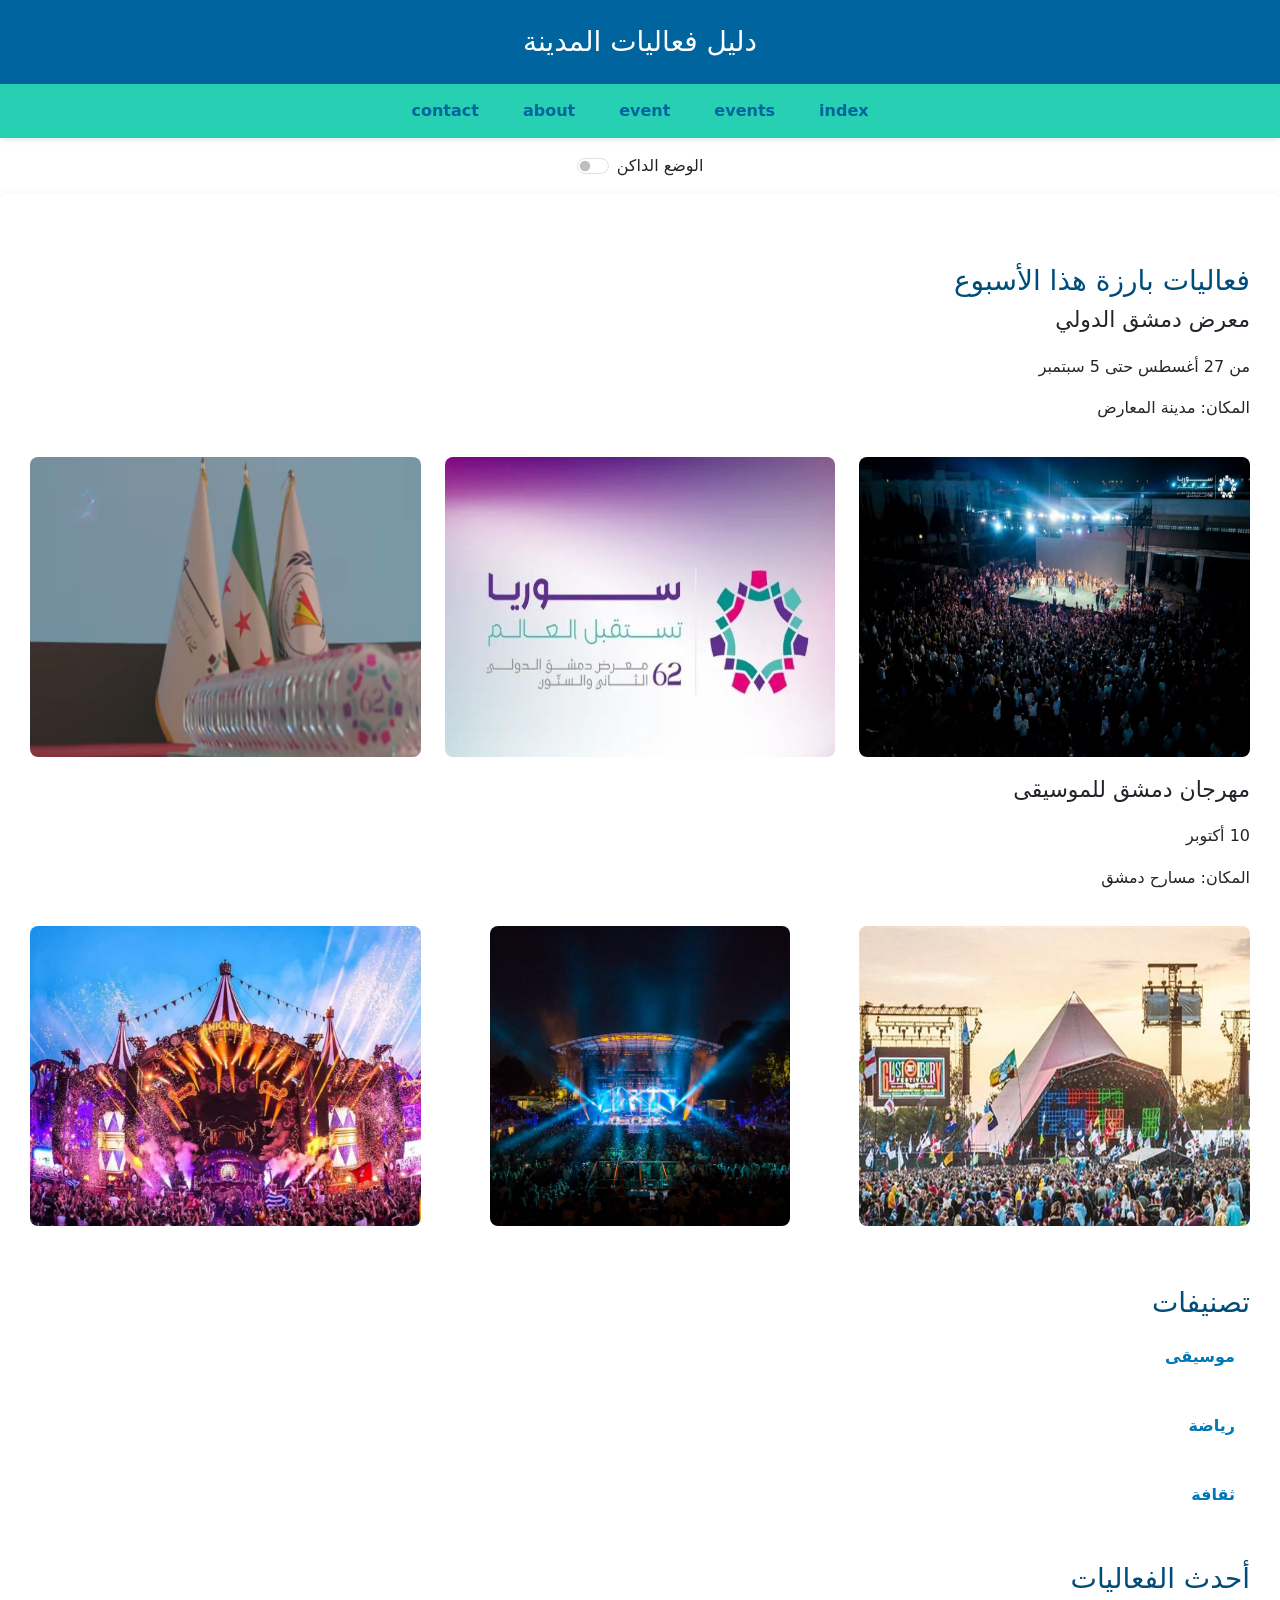
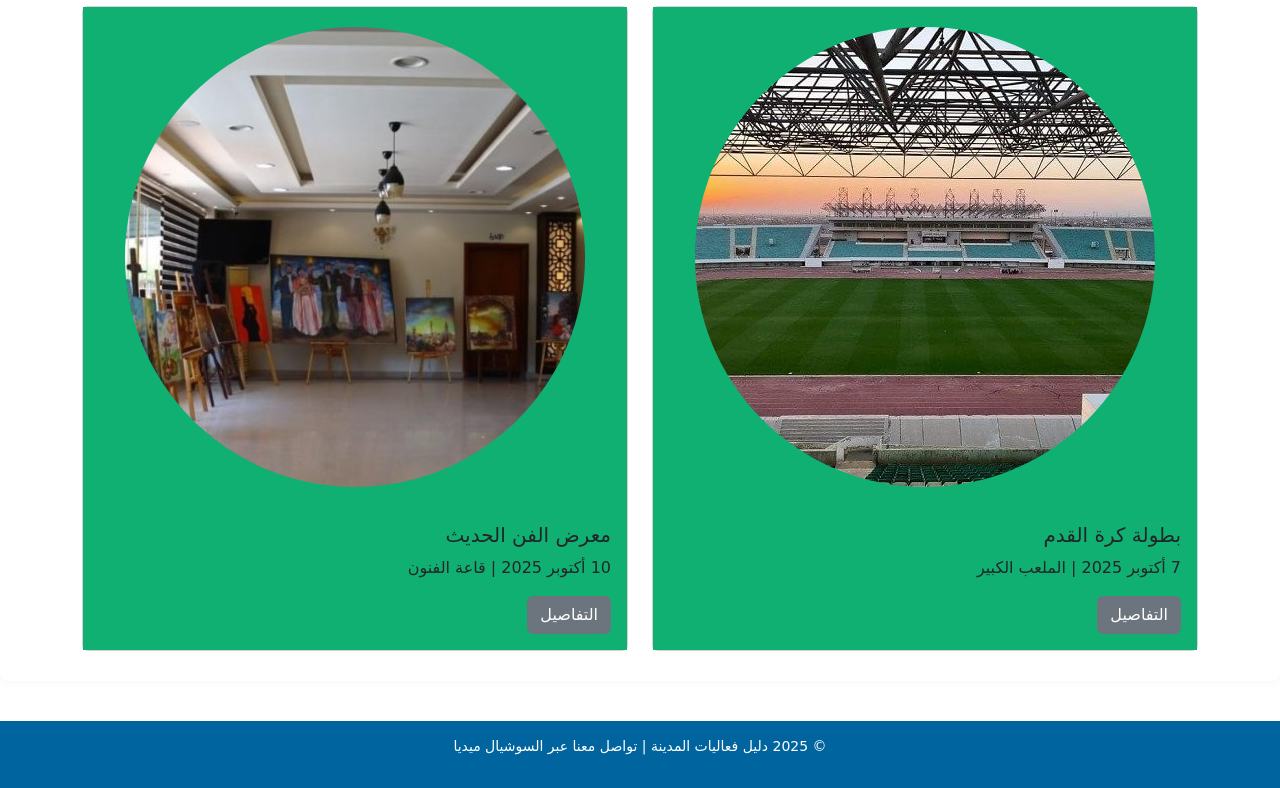
==== index.html @ 3c52d7f5 "Add files via upload" ====
<!DOCTYPE html>
<html lang="ar" dir="rtl" data-bs-theme="light">

<head>
  <link rel="stylesheet" href="assets/css/style.css">
  <link href="https://cdn.jsdelivr.net/npm/bootstrap@5.3.2/dist/css/bootstrap.min.css" rel="stylesheet">
  <meta name="viewport" content="width=device-width, initial-scale=1.0">

  <meta charset="UTF-8">
  <title>تفاصيل الفعالية - دليل فعاليات المدينة</title>


</head>

<body>
  <header>
    <div class="header-title">
      <h1>دليل فعاليات المدينة</h1>
    </div>

    <div class="header-nav">
      <nav>
        <ul>
          <li><a href="index.html">index</a></li>
          <li><a href="events.html">events</a></li>
          <li><a href="event.html">event</a></li>
          <li><a href="about.html">about</a></li>
          <li><a href="contact.html">contact</a></li>
        </ul>
      </nav>
    </div>
    <div class="form-check form-switch text-center my-3">
      <input class="form-check-input" type="checkbox" id="darkModeSwitch">
      <label class="form-check-label" for="darkModeSwitch"> الوضع الداكن</label>
    </div>
  </header>
  <main>
    <section id="featured">
      <h2>فعاليات بارزة هذا الأسبوع</h2>


      <article>
        <h3>معرض دمشق الدولي</h3>
        <p>من 27 أغسطس حتى 5 سبتمبر</p>
        <p>المكان: مدينة المعارض</p>
        <div class="row">
          <div class="col-4">
            <img src="assets/img/photo_2025-10-18_19-21-58.jpg" alt="معرض دمشق 1">
          </div>
          <div class="col-4">
            <img src="assets/img/photo_2025-10-18_19-22-11.jpg" alt="معرض دمشق 2">
          </div>
          <div class="col-4">
            <img src="assets/img/photo_2025-10-18_19-22-16.jpg" alt="معرض دمشق 3">
          </div>
        </div>

      </article>
      <article>
        <h3>مهرجان دمشق للموسيقى </h3>
        <p>10 أكتوبر</p>
        <p>المكان: مسارح دمشق</p>
        <div class="row">
          <div class="col-4">
            <img src="assets/img/190701081252318~34343.jpg" alt=" مهرجان دمشق للموسيقى 1 ">
          </div>
          <div class="col-4">
            <img src="assets/img/image.jpg" alt=" مهرجان دمشق للموسيقى 2 ">
          </div>
          <div class="col-4">
            <img src="assets/img/photo_4_2025-10-15_19-34-13.jpg" alt=" مهرجان دمشق للموسيقى 3 ">
          </div>
        </div>
      </article>

    </section>

    <section>
      <h2>تصنيفات</h2>
      <ul>
        <li><a href="events.html">موسيقى</a></li>
        <li><a href="events.html">رياضة</a></li>
        <li><a href="events.html">ثقافة</a></li>
      </ul>
    </section>

    <section>
      <h2>أحدث الفعاليات</h2>
      <div class="container">
        <div class="row">
          <div class="col-6">
            <div class="card">
              <div class="card4">
                <img src="assets/img/upload_1700980818_1851367668.jpg" alt="صورة الفعالية"
                  class="img-fluid rounded-circle">
                <div class="card-body">
                  <h5 class="card-title"> بطولة كرة القدم</h5>
                  <p class="card-text">7 أكتوبر 2025 | الملعب الكبير</p>
                  <a href="event.html" class="btn btn-secondary">التفاصيل</a>
                </div>
              </div>
            </div>
          </div>

          <div class="col-6">
            <div class="card">
              <div class="card4">
                <img src="assets/img/image_870x_66c9e02d8b568.jpg" alt="صورة الفعالية" class="img-fluid rounded-circle">
                <div class="card-body">
                  <h5 class="card-title"> معرض الفن الحديث </h5>
                  <p class="card-text">10 أكتوبر 2025 | قاعة الفنون</p>
                  <a href="event.html" class="btn btn-secondary">التفاصيل</a>
                </div>
              </div>
            </div>
          </div>
        </div>
      </div>

    </section>
  </main>

  <footer>
    <p>© 2025 دليل فعاليات المدينة | تواصل معنا عبر السوشيال ميديا</p>
  </footer>
  <script src="https://cdn.jsdelivr.net/npm/bootstrap@5.3.2/dist/js/bootstrap.bundle.min.js"></script>
  <script src="assets/Js/main.js"></script>

</body>

</html>
---- assets/css/style.css ----
body {
  font-family: "Segoe UI", Tahoma, sans-serif;
  color: #333;
  margin: 0;
  padding: 0;
}

main img {
  display: block;
  max-width: 100%;
  height: 300px;
  margin: 20px auto;
  border-radius: 8px;
}

header {
  display: flex;
  flex-direction: column;
  align-items: center;
  padding: 0;
  margin: 0;
}

.header-title {
  background-color: #00649e;
  color: white;
  width: 100%;
  text-align: center;
  padding: 25px 0;
}

.header-title h1 {
  margin: 0;
  font-size: 28px;
}

.header-nav {
  background-color: #27cfb3;
  width: 100%;
  box-shadow: 0 2px 6px rgba(0, 0, 0, 0.1);
  padding: 15px 0;
}

.header-nav ul {
  list-style: none;
  display: flex;
  justify-content: center;
  gap: 20px;
  margin: 0;
  padding: 0;
}

.header-nav a {
  color: #00649e;
  text-decoration: none;
  font-weight: bold;
  font-size: 16px;
  padding: 6px 12px;
  border-radius: 4px;

}

.header-nav a:hover {
  background-color: #ffffff;
  color: #0a0a0a;

}




main {
  padding: 30px;
  margin: auto;
  box-shadow: 0 0 10px rgba(0, 0, 0, 0.05);
  border-radius: 8px;
}

main h2 {
  color: #004d7a;
  font-size: 28px;
  margin-bottom: 10px;

}

main p {
  font-size: 16px;
  line-height: 1.6;
}

button {
  background-color: #007bff;
  color: white;
  border: none;
  padding: 10px 20px;
  margin: 10px 5px 20px 0;
  border-radius: 5px;
  cursor: pointer;
  font-size: 14px;
}

button:hover {
  background-color: #005f8e;
}

form {
  padding: 20px;
  border-radius: 8px;
  box-shadow: 0 2px 6px rgba(0, 0, 0, 0.05);
  display: flex;
  flex-wrap: wrap;
  gap: 15px;
  align-items: center;
  justify-content: center;
  margin-bottom: 30px;
}

form label {
  font-weight: bold;
  margin-right: 5px;
}


form select {
  padding: 8px;
  border: 1px solid #ccc;
  border-radius: 4px;
  flex: 1;
  min-width: 150px;
}



section {
  margin-top: 40px;
}

section h3 {
  font-size: 22px;
  margin-bottom: 20px;
}

section ul {
  list-style: none;
  padding: 0;
}

section ul li {
  padding: 15px;
  margin-bottom: 15px;
  border-radius: 6px;
}

section ul li h4 {
  margin: 0 0 5px 0;
  color: #004d7a;
}

section ul li a {
  color: #0077b6;
  text-decoration: none;
  font-weight: bold;
}

section ul li a:hover {
  text-decoration: underline;
}

footer {
  background-color: #00649e;
  color: white;
  text-align: center;
  padding: 15px;
  margin-top: 40px;
  font-size: 14px;
}

.event {
  background-color: #dbf6f9;
}

.card1 {
  background-color: #369bd5;
}

.card2 {
  background-color: #10b072;
}

.card3 {
  background-color: #da8ad7;
}

.card1:hover {
  transform: scale(1.04);

}

.card2:hover {
  transform: scale(1.04);

}

.card3:hover {
  transform: scale(1.04);

}

.card4 {
  background-color: #10b072;
}
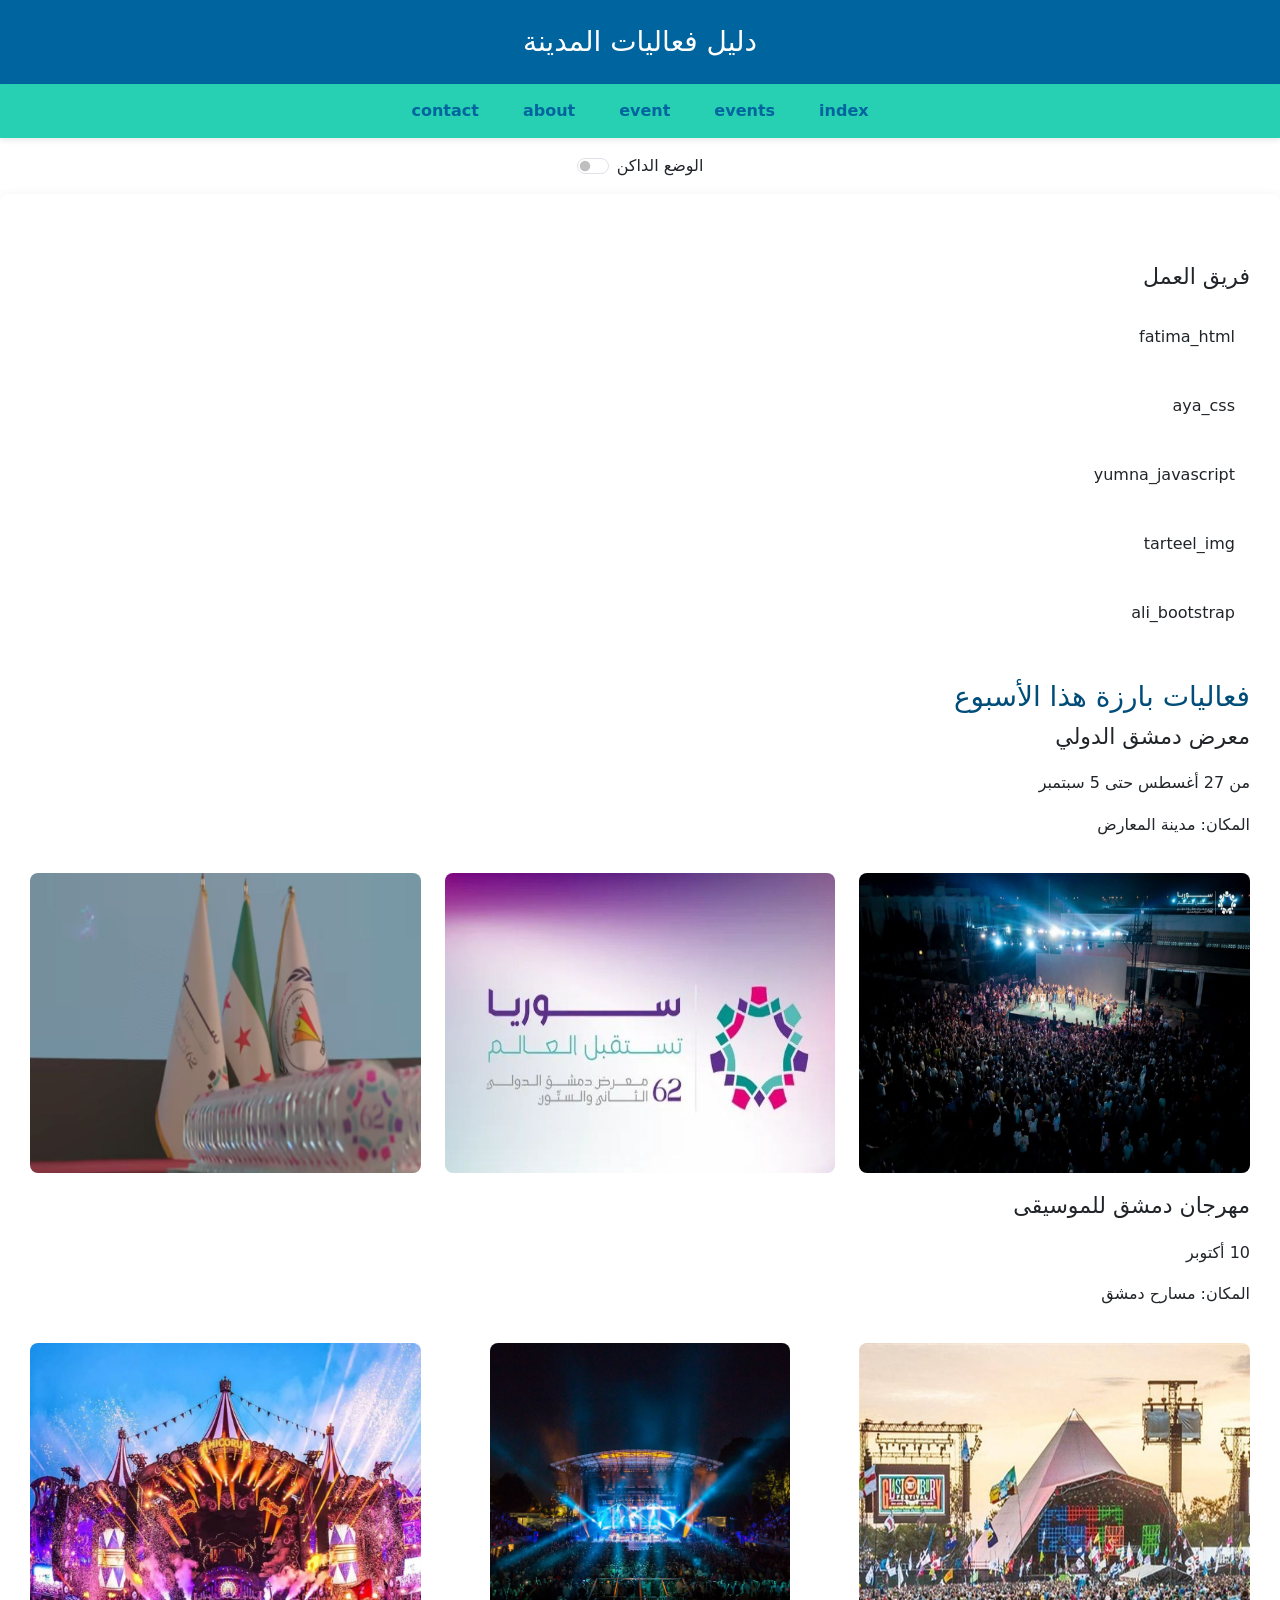
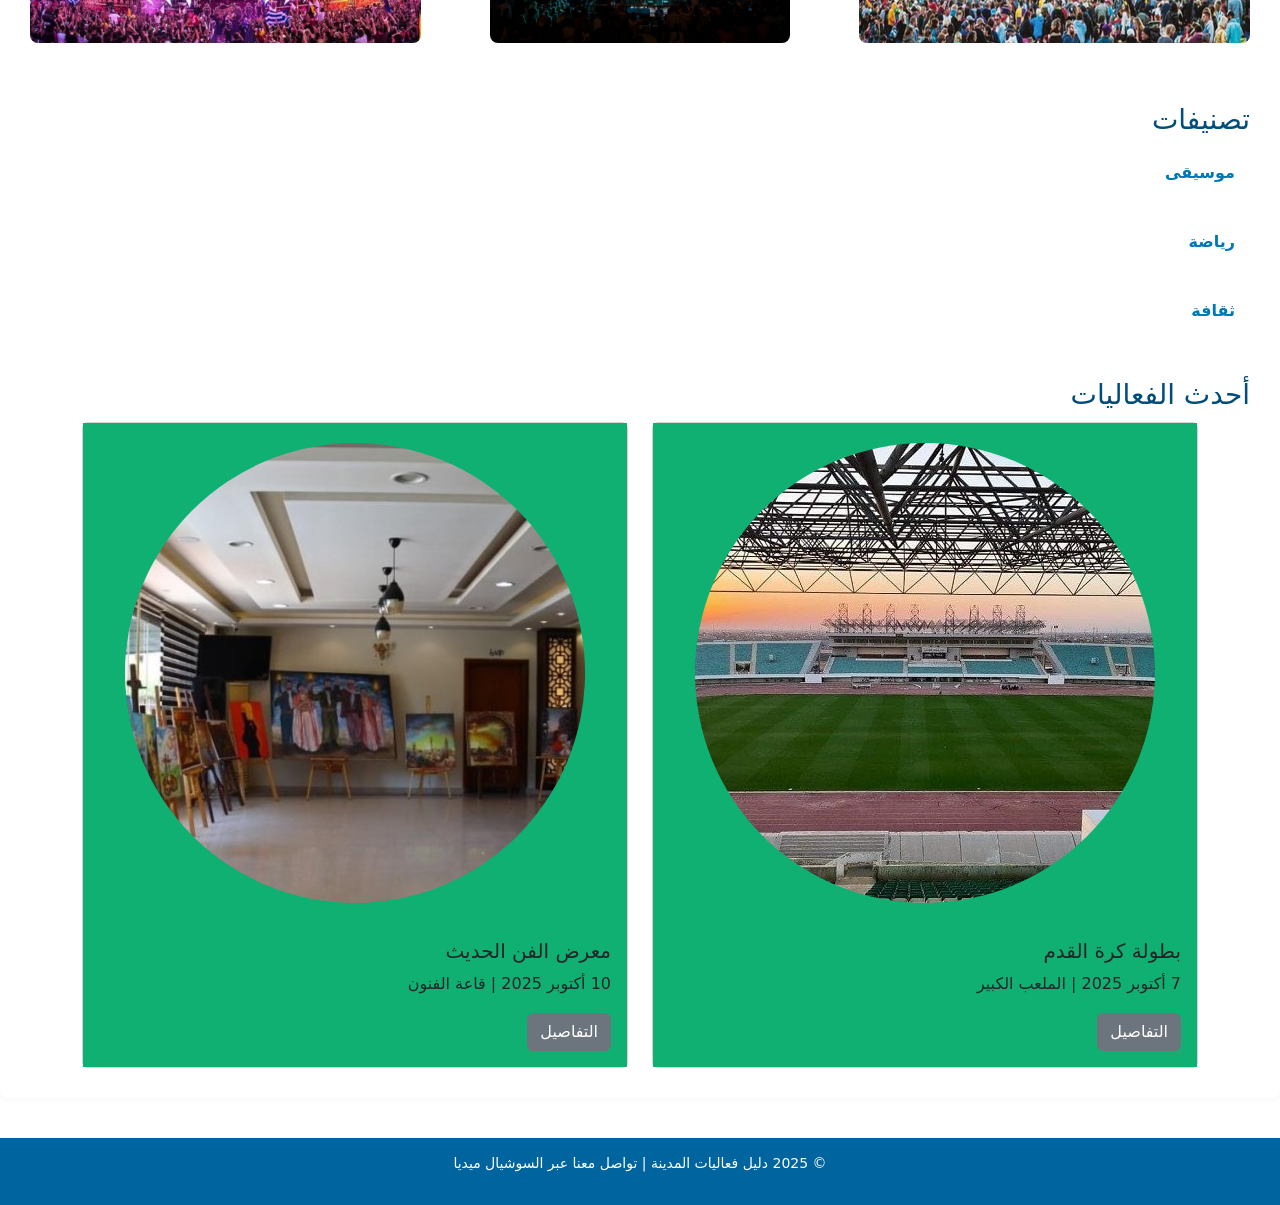
==== commit 01736543: "Update index.html" ====
--- a/index.html
+++ b/index.html
@@ -35,7 +35,18 @@
     </div>
   </header>
   <main>
+    <section>
+      <h3>فريق العمل</h3>
+      <ul>
+        <li>fatima_html</li>
+        <li>aya_css</li>
+        <li>yumna_javascript</li>
+        <li>tarteel_img</li>
+        <li>ali_bootstrap</li>
+      </ul>
+    </section>
     <section id="featured">
+      
       <h2>فعاليات بارزة هذا الأسبوع</h2>
 
 
@@ -128,4 +139,5 @@
 
 </body>
 
-</html>+
+</html>
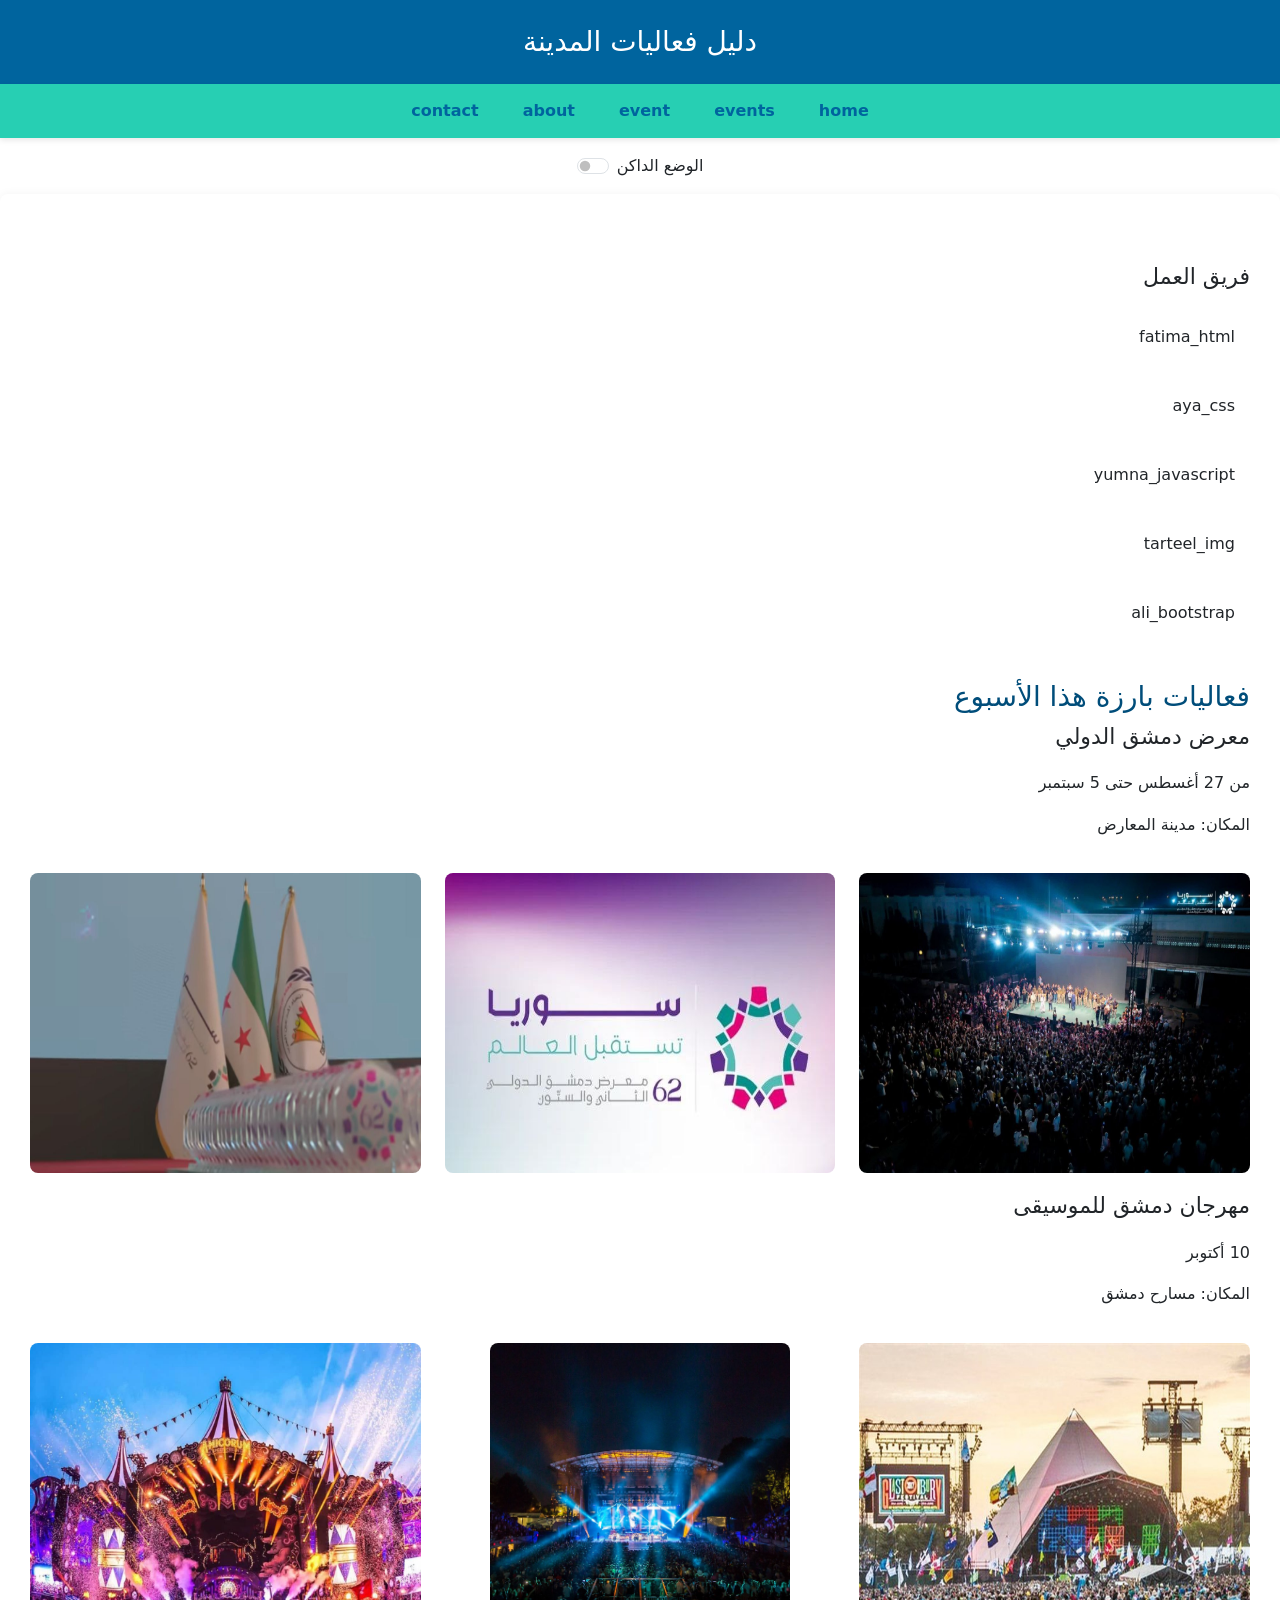
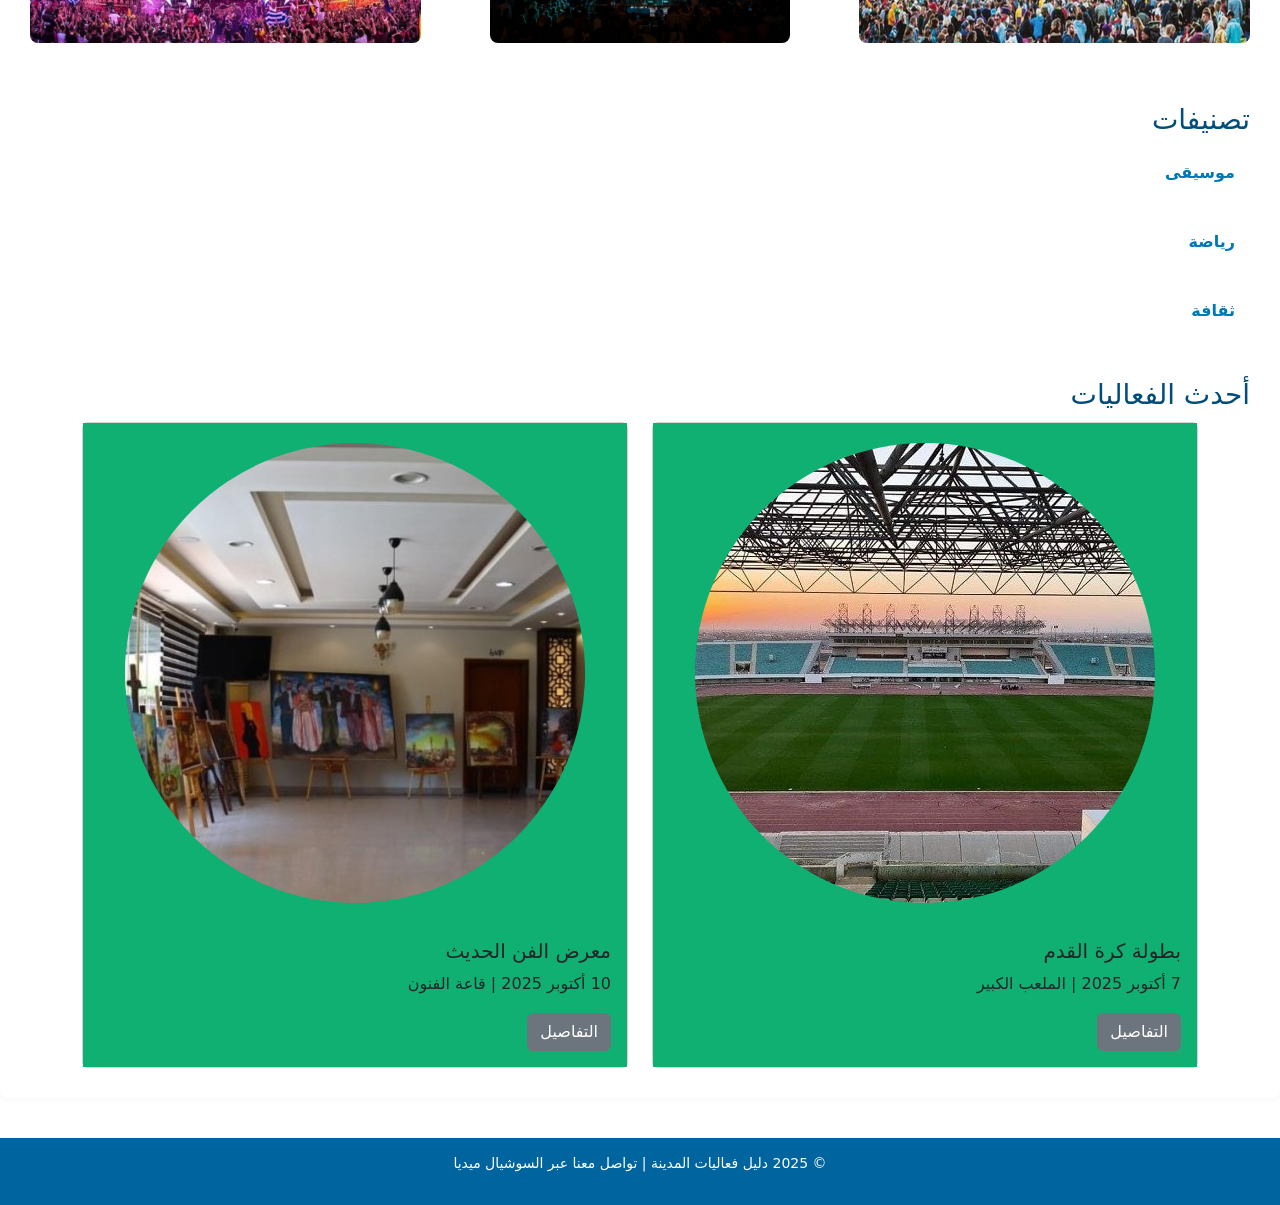
==== commit 9b4b05c7: "Update index.html" ====
--- a/index.html
+++ b/index.html
@@ -21,7 +21,7 @@
     <div class="header-nav">
       <nav>
         <ul>
-          <li><a href="index.html">index</a></li>
+          <li><a href="index.html">home</a></li>
           <li><a href="events.html">events</a></li>
           <li><a href="event.html">event</a></li>
           <li><a href="about.html">about</a></li>
@@ -141,3 +141,4 @@
 
 
 </html>
+
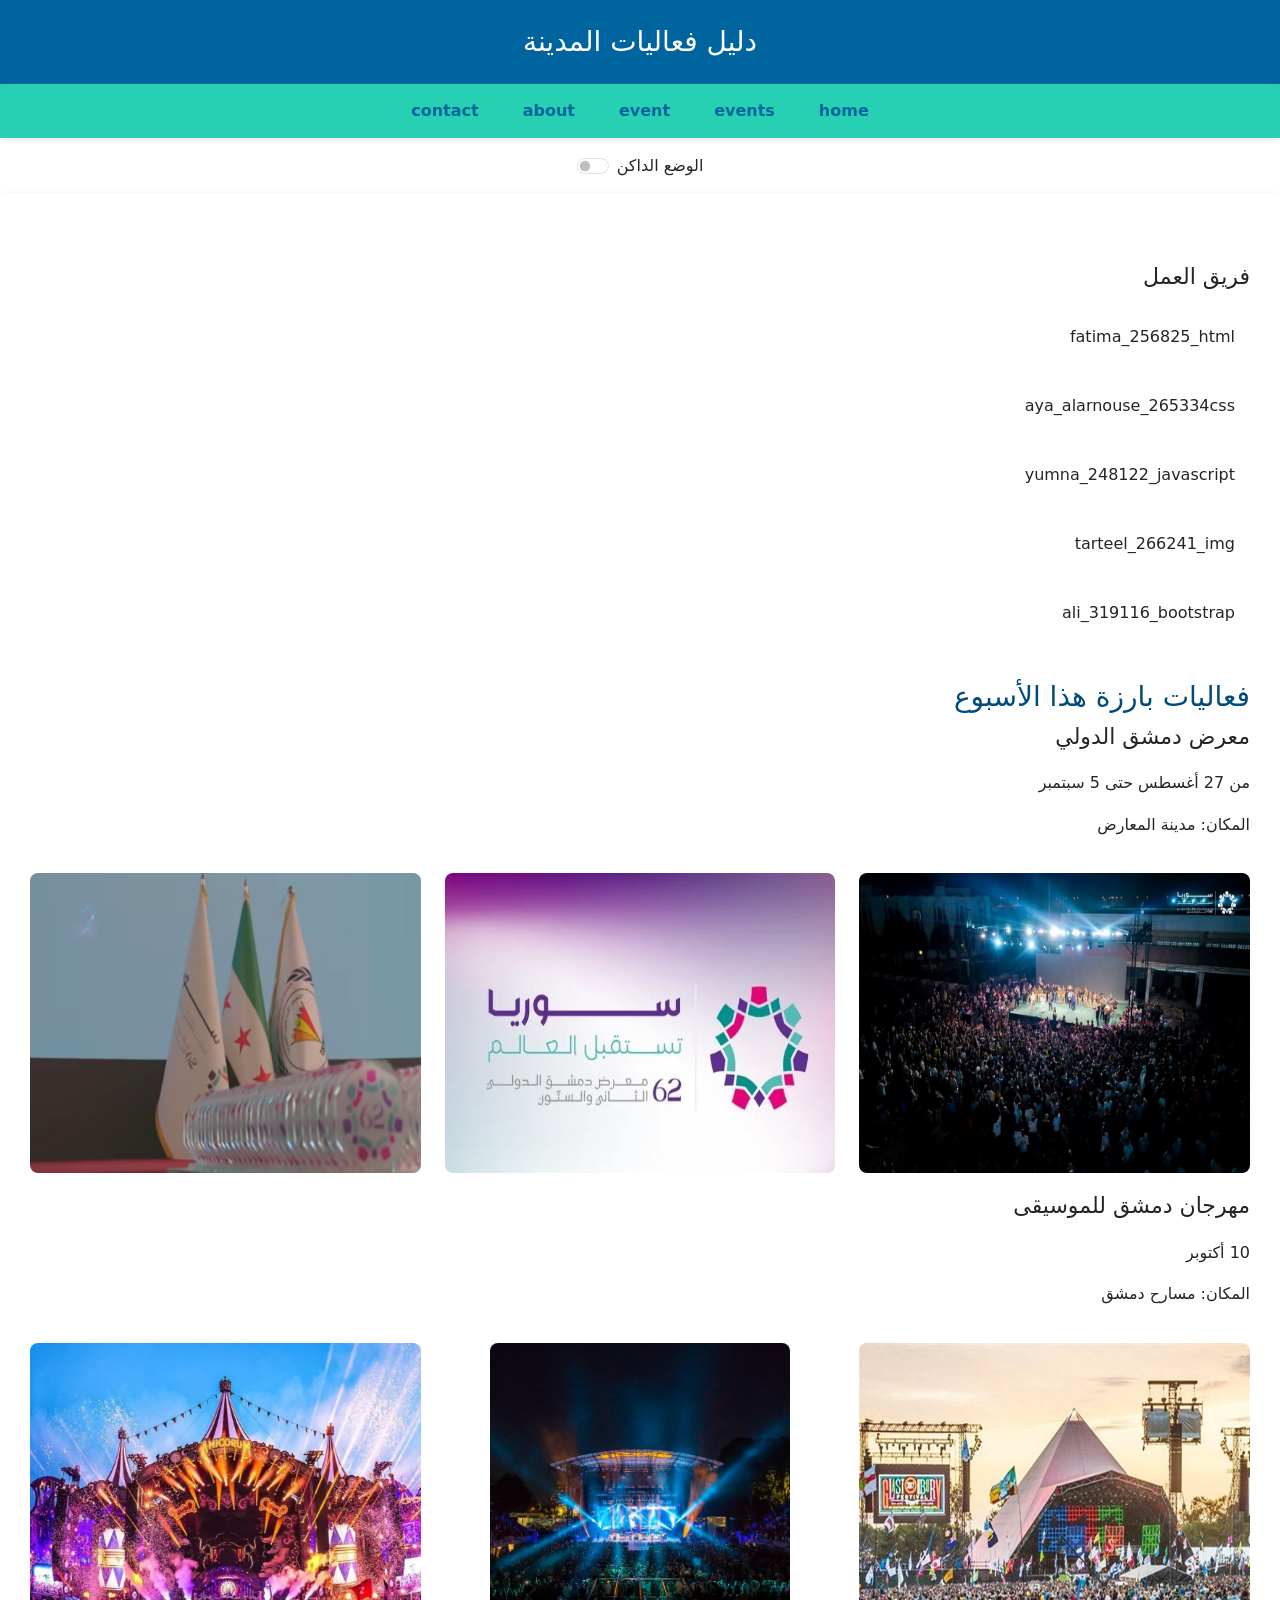
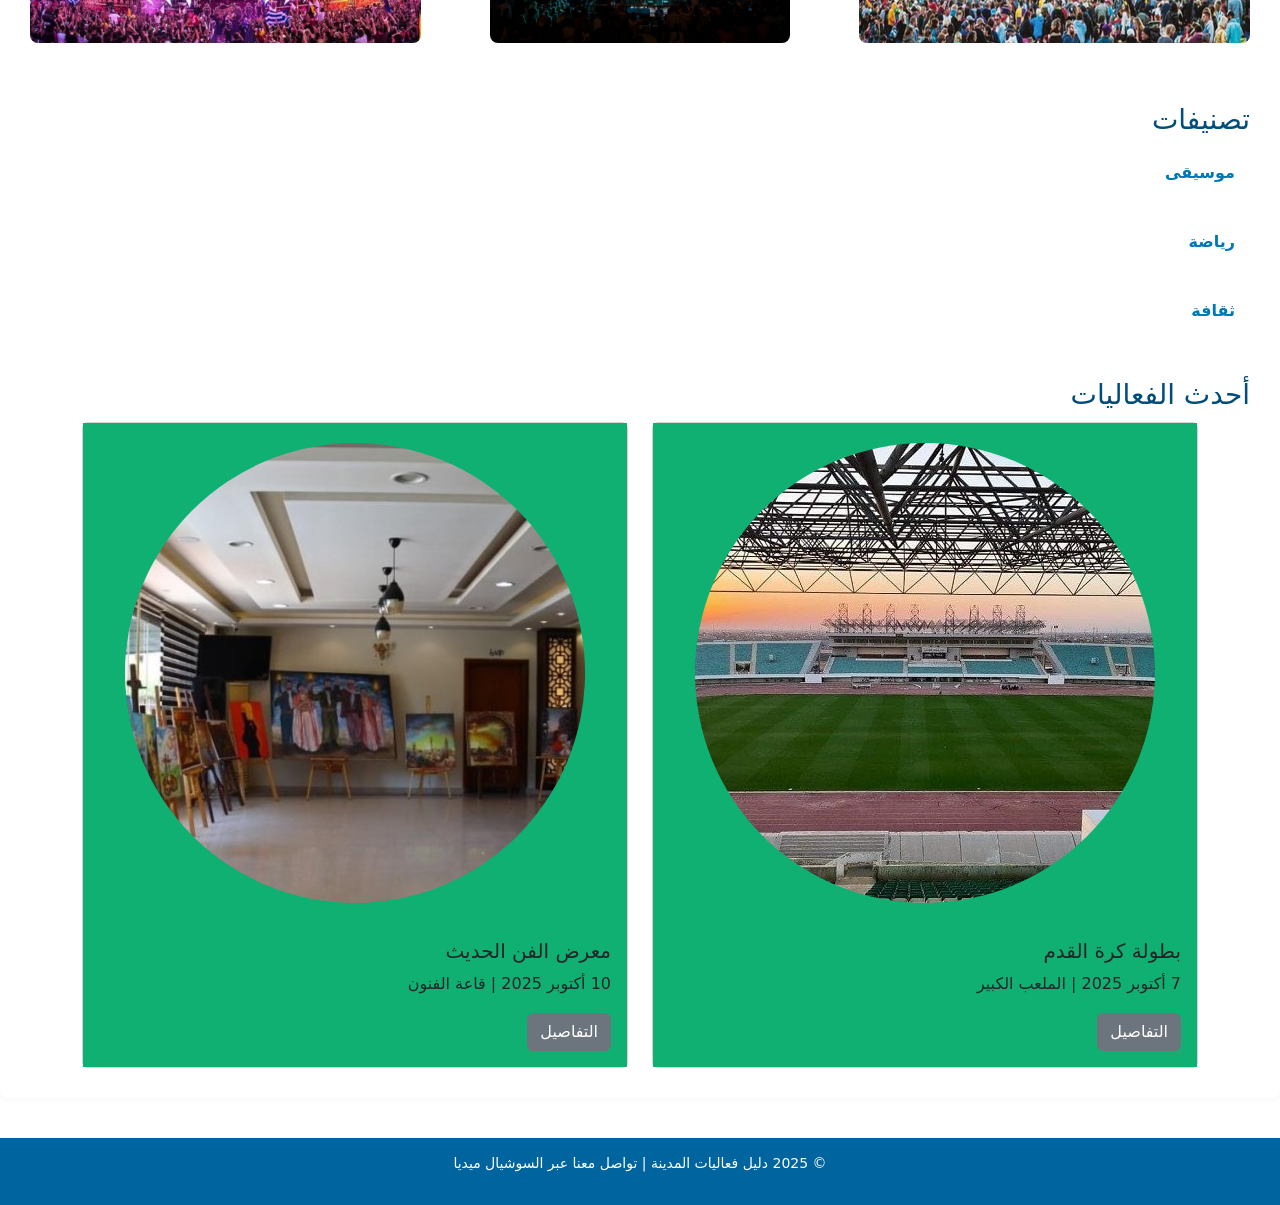
==== commit 84628f6a: "Update index.html" ====
--- a/index.html
+++ b/index.html
@@ -35,14 +35,14 @@
     </div>
   </header>
   <main>
-    <section>
+      <section>
       <h3>فريق العمل</h3>
       <ul>
-        <li>fatima_html</li>
-        <li>aya_css</li>
-        <li>yumna_javascript</li>
-        <li>tarteel_img</li>
-        <li>ali_bootstrap</li>
+        <li>fatima_256825_html</li>
+        <li>aya_alarnouse_265334css</li>
+        <li>yumna_248122_javascript</li>
+        <li>tarteel_266241_img</li>
+        <li>ali_319116_bootstrap</li>
       </ul>
     </section>
     <section id="featured">
@@ -142,3 +142,4 @@
 
 </html>
 
+
